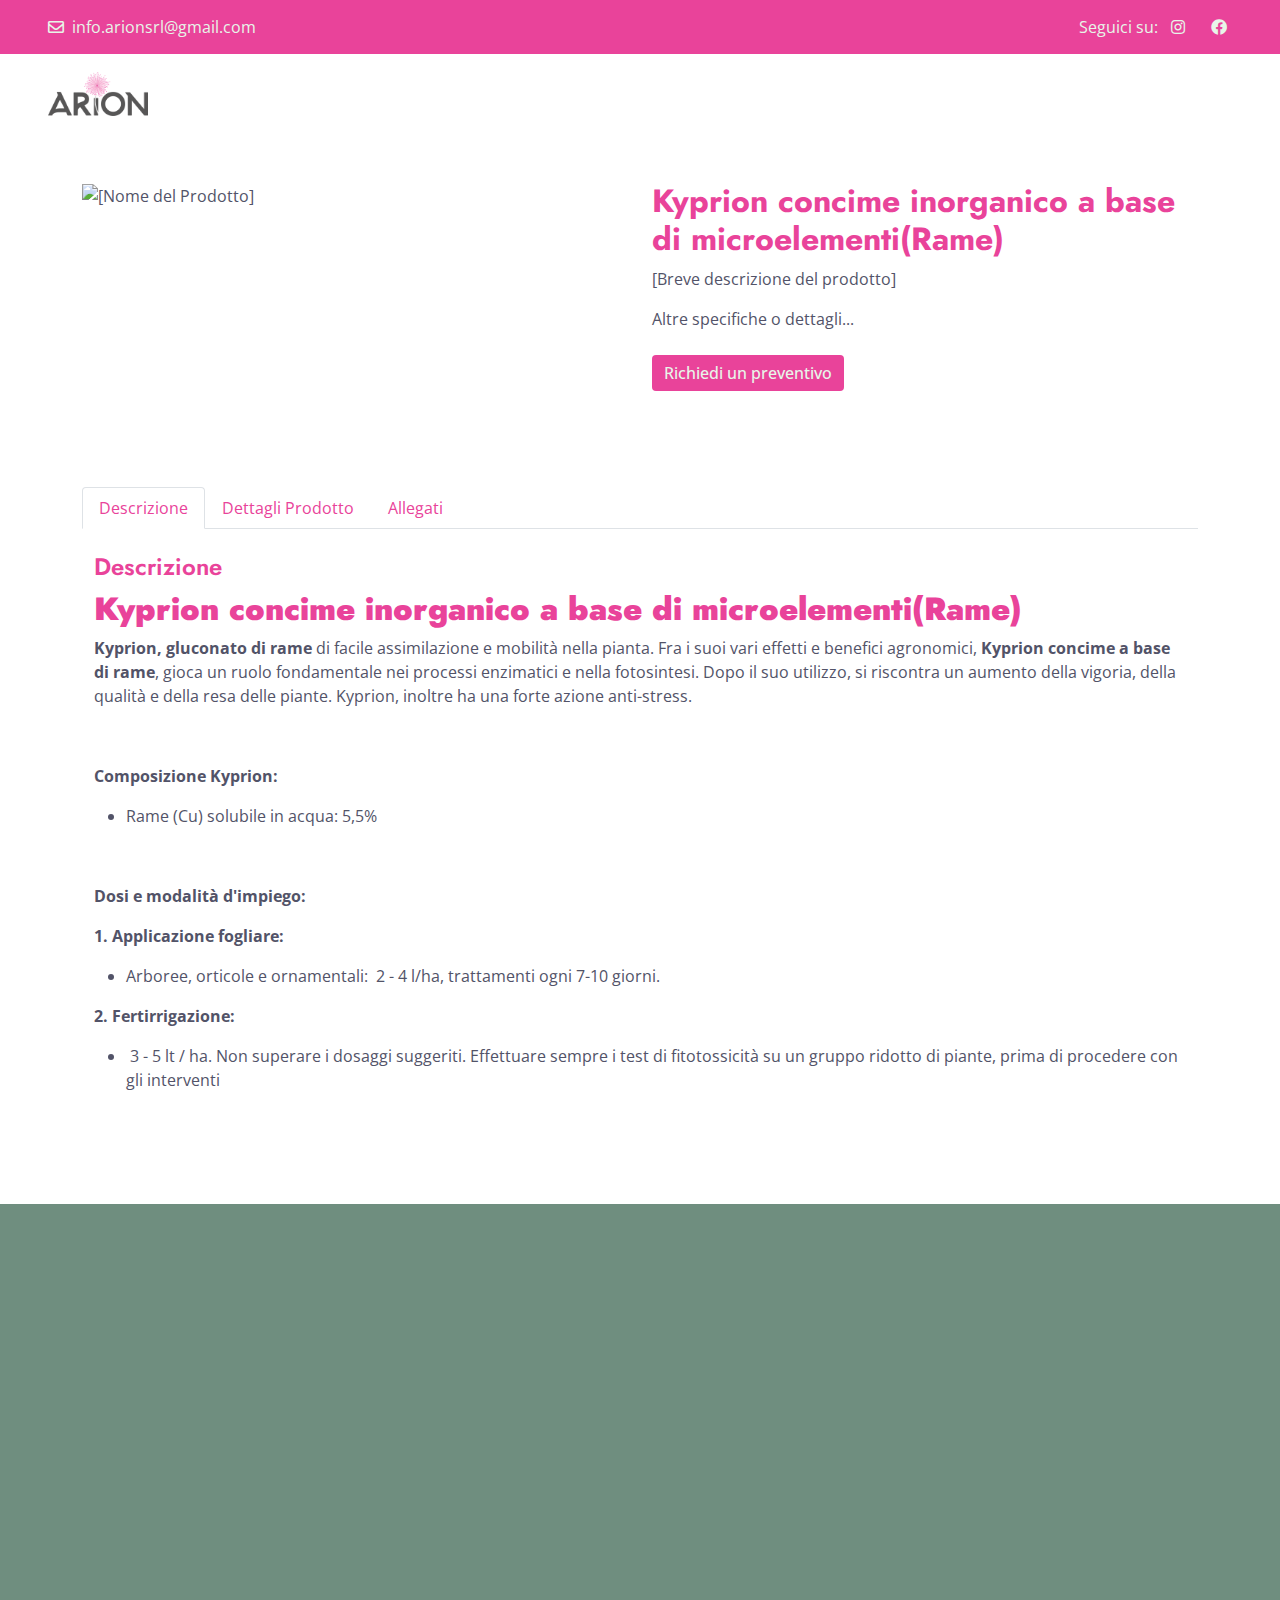
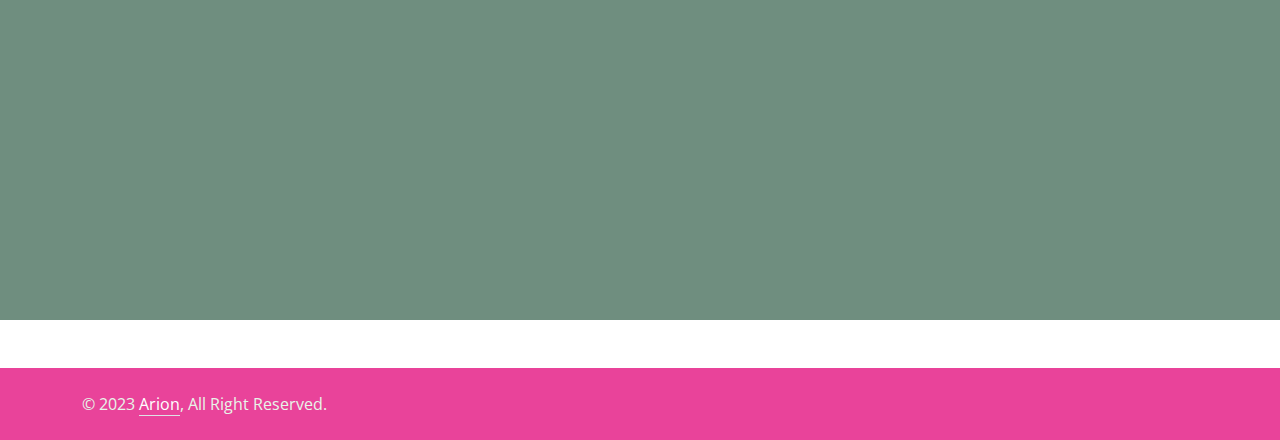
==== blindax.html @ 1b814154 "modifications index" ====
<!DOCTYPE html>
<html lang="it">

<head>
    <meta charset="utf-8">
    <title>Arion</title>
    <meta content="width=device-width, initial-scale=1.0" name="viewport">
    <meta content="" name="keywords">
    <meta content="" name="description">

    <!-- Favicon -->
    <link href="img/.ico" rel="icon">

    <!-- Google Web Fonts -->
    <link rel="preconnect" href="https://fonts.googleapis.com">
    <link rel="preconnect" href="https://fonts.gstatic.com" crossorigin>
    <link href="https://fonts.googleapis.com/css2?family=Jost:wght@500;600;700&family=Open+Sans:wght@400;500&display=swap" rel="stylesheet">  

    <!-- Icon Font Stylesheet -->
    <link href="https://cdnjs.cloudflare.com/ajax/libs/font-awesome/5.10.0/css/all.min.css" rel="stylesheet">
    <link href="https://cdn.jsdelivr.net/npm/bootstrap-icons@1.4.1/font/bootstrap-icons.css" rel="stylesheet">

    <!-- Libraries Stylesheet -->
    <link href="lib/animate/animate.min.css" rel="stylesheet">
    <link href="lib/owlcarousel/assets/owl.carousel.min.css" rel="stylesheet">
    <link href="lib/lightbox/css/lightbox.min.css" rel="stylesheet">

    <!-- Customized Bootstrap Stylesheet -->
    <link href="css/bootstrap.min.css" rel="stylesheet">

    <!-- Template Stylesheet -->
    <link href="css/style.css" rel="stylesheet">

</head>

<body>
    <style>
        .bg-light {
            background-color: #fce1f0 !important;
        }
        h1,h2,h3,h4,nav-item{
            color:  #e9439a !important;
        }
        #nav-link {
            color:  #e9439a !important;
        }
    </style>

    <!-- Topbar e Navbar rimangono invariati -->
       <!-- Topbar Start -->
       <div style="background-color: #e9439a !important;" class="container-fluid bg-dark text-light px-0 py-2">
        <div class="row gx-0 d-none d-lg-flex">
            <div class="col-lg-7 px-5 text-start">
                <div class="h-100 d-inline-flex align-items-center">
                    <span class="far fa-envelope me-2"></span>
                    <span>info.arionsrl@gmail.com</span>
                </div>
            </div>
            <div class="col-lg-5 px-5 text-end">
                <div class="h-100 d-inline-flex align-items-center mx-n2">
                    <span>Seguici su:</span>
                    <a class="btn btn-link text-light" href="https://www.instagram.com/arion_srl?igshid=OGQ5ZDc2ODk2ZA=="><i class="fab fa-instagram"></i></a>
                    <a class="btn btn-link text-light" href="https://www.facebook.com/Arionsrl.agricoltura"><i class="fab fa-facebook"></i></a>
                </div>
            </div>
        </div>
    </div>
    <!-- Topbar End -->


    <!-- Navbar Start -->
    <nav class="navbar navbar-expand-lg bg-white navbar-light sticky-top p-0">
        <a href="index.php" class="navbar-brand d-flex align-items-center px-4 px-lg-5">
            <img style="max-width:100px;" src="arion_logo.png" class="m-0" />
        </a> 
        <button type="button" class="navbar-toggler me-4" data-bs-toggle="collapse" data-bs-target="#navbarCollapse">
            <span class="navbar-toggler-icon"></span>
        </button>
    
    </nav>
    <!-- Navbar End -->

    <!-- Sezione Prodotto Start -->
    <div class="container py-5">
        <div class="row">
            <div class="col-lg-6">
                <!-- Immagine del prodotto -->
                <img src="http://www.arionbio.it/img/products/2.jpeg" class="img-fluid" alt="[Nome del Prodotto]">
            </div>
            <div class="col-lg-6">
                <h2 class="fw-bold">Kyprion concime inorganico a base di microelementi(Rame)</h2>
                <p>[Breve descrizione del prodotto]</p>
                <p>Altre specifiche o dettagli...</p>
                <div class="mt-4">
                    <a style="background-color: #e9439a;border: #e9439a;" href="#preventivo" class="btn btn-primary">Richiedi un preventivo</a>
                    <!-- oppure un pulsante di acquisto se applicabile -->
                </div>
            </div>
        </div>
    </div>
    <!-- Sezione Prodotto End -->

    <!-- Sezione Tab con Descrizione, Dettagli e Allegati Start -->
    <div class="container py-5">
        <ul class="nav nav-tabs">
            <li class="nav-item">
                <a id="nav-link" class="nav-link active" data-bs-toggle="tab" href="#descrizione">Descrizione</a>
            </li>
            <li class="nav-item">
                <a id="nav-link" class="nav-link" data-bs-toggle="tab" href="#dettagli">Dettagli Prodotto</a>
            </li>
            <li class="nav-item">
                <a id="nav-link" class="nav-link" data-bs-toggle="tab" href="#allegati">Allegati</a>
            </li>
        </ul>  

        <div class="tab-content">
            <div id="descrizione" class="container tab-pane active"><br>
                <h4>Descrizione</h4>
                <h2><strong>Kyprion concime inorganico a base di microelementi(Rame)</strong></h2>

<p><strong>Kyprion,&nbsp;gluconato di rame</strong> di facile assimilazione e mobilità nella pianta. Fra i suoi vari effetti e benefici agronomici, <strong>Kyprion concime a base di rame</strong>,&nbsp;gioca un ruolo fondamentale nei processi enzimatici e nella fotosintesi. Dopo il suo utilizzo, si riscontra un aumento della vigoria, della qualità e della resa delle piante. Kyprion, inoltre ha una forte azione anti-stress.</p>

<p>&nbsp;</p>

<p><strong>Composizione Kyprion:</strong></p>

<ul>
	<li>Rame (Cu) solubile in acqua: 5,5%</li>
</ul>

<p>&nbsp;</p>

<p><strong>Dosi e modalità d'impiego:</strong></p>
 
<p><strong>1. Applicazione fogliare: </strong></p>

<ul>
	<li>Arboree, orticole e ornamentali: &nbsp;2 - 4 l/ha, trattamenti ogni 7-10 giorni.</li>
</ul>

<p><strong>2. Fertirrigazione: </strong></p>

<ul>
	<li>&nbsp;3 - 5 lt&nbsp;/ ha. Non superare i dosaggi suggeriti. Effettuare sempre i test di fitotossicità su un gruppo ridotto di piante, prima di procedere con gli interventi</li>
</ul>
            </div>
            <div id="dettagli" class="container tab-pane fade"><br>
                <h4>Dettagli Prodotto</h4>
                <p>Informazioni dettagliate sul prodotto, come specifiche tecniche, dimensioni, ecc.</p>
            </div>
            <div id="allegati" class="container tab-pane fade"><br>
                <h4>Allegati</h4>
                <p>Links o download a brochure, schede tecniche, istruzioni, ecc.</p>
            </div>
        </div>
    </div>
    <!-- Sezione Tab con Descrizione, Dettagli e Allegati End -->
  
    
    <!-- Modulo Richiesta Preventivo, rimane invariato se necessario -->
     <!-- Quote Start -->
     <div class="container-fluid quote my-5 py-5" data-parallax="scroll" data-image-src="img/carousel-2.jpg">
        <div class="container py-5">
            <div class="row justify-content-center">
                <div class="col-lg-7">
                    <div id="preventivo" class="bg-white rounded p-4 p-sm-5 wow fadeIn" data-wow-delay="0.5s">
                        <h1 style="color: #e9439a;" class="display-5 text-center mb-5">Richiedi un preventivo</h1>
                        <div class="row g-3">
                            <form action="processa_email.php" method="post">
                                <div class="row g-3">
                                    <div class="col-sm-6">
                                        <div class="form-floating">
                                            <input type="text" class="form-control bg-light border-0" id="gname" name="gname" placeholder="Guardian Name">
                                            <label for="gname">Nome</label>
                                        </div>
                                    </div>
                                    <div class="col-sm-6">
                                        <div class="form-floating">
                                            <input type="text" class="form-control bg-light border-0" id="gsurname" name="gsurname" placeholder="Guardian Name">
                                            <label for="gname">Cognome</label>
                                        </div>
                                    </div>
                                    <div class="col-sm-6">
                                        <div class="form-floating">
                                            <input type="email" class="form-control bg-light border-0" id="gmail" name="gmail" placeholder="Guardian Email">
                                            <label for="gmail">Email</label>
                                        </div>
                                    </div>
                    
                                    <div class="col-sm-6">
                                        <div class="form-floating">
                                            <input type="text" class="form-control bg-light border-0" id="cage" name="cage" placeholder="Child Age">
                                            <label for="cage">Servizio</label>
                                        </div>
                                    </div>
                                    <div class="col-12">
                                        <div class="form-floating">
                                            <textarea class="form-control bg-light border-0" placeholder="Inserisci un messaggio" id="message" name="message" style="height: 100px"></textarea>
                                            <label for="message">Messaggio</label>
                                        </div>
                                    </div>
                                    <div class="col-12 text-center">
                                        <button style="background-color: #e9439a; border-color:#e9439a !important;" class="btn btn-primary py-3 px-4" type="submit">Invia</button>
                                    </div>
                                </div>
                            </form>
                            
                        </div>
                    </div>
                </div>
            </div>
        </div>
    </div>
    <!-- Quote End -->

    <!-- Footer Start -->
    <div style="background-color: #e9439a;" class="container-fluid copyright py-4">
        <div class="container">
            <div class="row">
                <div  class="col-md-6 text-center text-md-start mb-3 mb-md-0">
                    &copy; 2023 <a class="border-bottom" href="#">Arion</a>, All Right Reserved.
                </div>
            </div>
        </div>
    </div>
    <!-- Footer End -->

    <!-- Back to Top e JavaScript Libraries rimangono invariati -->
       <!-- JavaScript Libraries -->
       <script src="https://code.jquery.com/jquery-3.4.1.min.js"></script>
       <script src="https://cdn.jsdelivr.net/npm/bootstrap@5.0.0/dist/js/bootstrap.bundle.min.js"></script>
       <script src="lib/wow/wow.min.js"></script>
       <script src="lib/easing/easing.min.js"></script>
       <script src="lib/waypoints/waypoints.min.js"></script>
       <script src="lib/owlcarousel/owl.carousel.min.js"></script>
       <script src="lib/counterup/counterup.min.js"></script>
       <script src="lib/parallax/parallax.min.js"></script>
       <script src="lib/isotope/isotope.pkgd.min.js"></script>
       <script src="lib/lightbox/js/lightbox.min.js"></script>
   
       <!-- Template Javascript -->
       <script src="js/main.js"></script>
   
       <!-- Scroll to Form Script -->
   <script>
       $(document).ready(function(){
           $('a[href="#preventivo"]').on('click', function(e) {
               e.preventDefault();
   
               var target = $("#preventivo");
   
               $('html, body').animate({
                   scrollTop: target.offset().top
               }, 1000);
           });
       });
   </script>

</body>

</html>
---- css/style.css ----
/********** Template CSS **********/
:root {
    --primary: #348E38;
    --secondary: #525368;
    --light: #E8F5E9;
    --dark: #0F4229;
}

.back-to-top {
    position: fixed;
    display: none;
    right: 30px;
    bottom: 30px;
    z-index: 99;
}

h1,
.h1,
h2,
.h2,
.fw-bold {
    font-weight: 700 !important;
}

h3,
.h3,
h4,
.h4,
.fw-medium {
    font-weight: 600 !important;
}

h5,
.h5,
h6,
.h6,
.fw-semi-bold {
    font-weight: 500 !important;
}


/*** Spinner ***/
#spinner {
    opacity: 0;
    visibility: hidden;
    transition: opacity .5s ease-out, visibility 0s linear .5s;
    z-index: 99999;
}

#spinner.show {
    transition: opacity .5s ease-out, visibility 0s linear 0s;
    visibility: visible;
    opacity: 1;
}


/*** Button ***/
.btn {
    transition: .5s;
    font-weight: 500;
}

.btn-primary,
.btn-outline-primary:hover {
    color: var(--light);
}

.btn-square {
    width: 38px;
    height: 38px;
}

.btn-sm-square {
    width: 32px;
    height: 32px;
}

.btn-lg-square {
    width: 48px;
    height: 48px;
}

.btn-square,
.btn-sm-square,
.btn-lg-square {
    padding: 0;
    display: flex;
    align-items: center;
    justify-content: center;
    font-weight: normal;
}


/*** Navbar ***/
.navbar.sticky-top {
    top: -100px;
    transition: .5s;
}

.navbar .navbar-brand,
.navbar a.btn {
    height: 80px
}

.navbar .navbar-nav .nav-link {
    margin-right: 35px;
    padding: 25px 0;
    color: var(--dark);
    font-size: 18px;
    font-weight: 500;
    outline: none;
}

.navbar .navbar-nav .nav-link:hover,
.navbar .navbar-nav .nav-link.active {
    color: #e92a90 !important;
}

.navbar .dropdown-toggle::after {
    border: none;
    content: "\f107";
    font-family: "Font Awesome 5 Free";
    font-weight: 900;
    vertical-align: middle;
    margin-left: 8px;
}

@media (max-width: 991.98px) {
    .navbar .navbar-nav .nav-link  {
        margin-right: 0;
        padding: 10px 0;
    }

    .navbar .navbar-nav {
        border-top: 1px solid #EEEEEE;
    }
}

@media (min-width: 992px) {
    .navbar .nav-item .dropdown-menu {
        display: block;
        border: none;
        margin-top: 0;
        top: 150%;
        opacity: 0;
        visibility: hidden;
        transition: .5s;
    }

    .navbar .nav-item:hover .dropdown-menu {
        top: 100%;
        visibility: visible;
        transition: .5s;
        opacity: 1;
    }
}


/*** Header ***/
.carousel-caption {
    top: 0;
    left: 0;
    right: 0;
    bottom: 0;
    display: flex;
    align-items: center;
    justify-content: center;
    text-align: center;
    background: rgba(15, 66, 41, .6);
    z-index: 1;
}

.carousel-control-prev,
.carousel-control-next {
    width: 15%;
}

.carousel-control-prev-icon,
.carousel-control-next-icon {
    width: 3rem;
    height: 3rem;
    border-radius: 3rem;
    background-color: var(--primary);
    border: 10px solid var(--primary);
}

@media (max-width: 768px) {
    #header-carousel .carousel-item {
        position: relative;
        min-height: 450px;
    }
    
    #header-carousel .carousel-item img {
        position: absolute;
        width: 100%;
        height: 100%;
        object-fit: cover;
    }
}

.page-header {
    background: linear-gradient(rgba(15, 66, 41, .6), rgba(15, 66, 41, .6)), url(../img/carousel-1.jpg) center center no-repeat;
    background-size: cover;
}

.page-header .breadcrumb-item+.breadcrumb-item::before {
    color: var(--light);
}

.page-header .breadcrumb-item,
.page-header .breadcrumb-item a {
    font-size: 18px;
    color: var(--light);
}


/*** Top Feature ***/
@media (min-width: 991.98px) {
    .top-feature {
        position: relative;
        margin-top: -80px;
        z-index: 1;
    }
}


/*** Facts & Quote ***/
.facts,
.quote {
    background: rgba(15, 66, 41, .6);
}


/*** Service ***/
.service-item {
    position: relative;
    text-align: center;
}

.service-item .service-img {
    position: absolute;
    width: 100%;
    height: 100%;
    top: 0;
    left: 0;
    overflow: hidden;
    z-index: -1;
}

.service-item .service-img img {
    position: absolute;
    width: 100%;
    height: 100%;
    left: 0;
    object-fit: cover;
    transform: scale(1.2);
    transition: .3s;
    z-index: -1;
}

.service-item:hover .service-img img {
    transform: scale(1);
}

.service-item .service-text {
    background: #FFFFFF;
    box-shadow: 0 0 45px rgba(0, 0, 0, .08);
    transition: .3s;
}

.service-item:hover .service-text {
    background: rgba(15, 66, 41, .6);
}

.service-item .service-text h4,
.service-item .service-text p {
    transition: .3;
}

.service-item:hover .service-text h4 {
    color: #FFFFFF;
}

.service-item:hover .service-text p {
    color: var(--light);
}

.service-item .service-text .btn-square {
    width: 100px;
    height: 100px;
    background: transparent;
    transition: .5s;
}

.service-item:hover .service-text .btn-square {
    background: var(--light);
}

.service-item .service-text .btn {
    width: 31px;
    height: 31px;
    display: inline-flex;
    align-items: center;
    color: var(--dark);
    background: var(--light);
    white-space: nowrap;
    overflow: hidden;
    transition: .3s;
}

.service-item:hover .service-text .btn {
    width: 112px;
}


/*** Project Portfolio ***/
#portfolio-flters {
    display: inline-block;
    background: var(--light);
    padding: 10px 15px;
}

#portfolio-flters li {
    display: inline-block;
    font-weight: 500;
    color: var(--primary);
    cursor: pointer;
    transition: .5s;
    border-bottom: 2px solid transparent;
}

#portfolio-flters li:hover,
#portfolio-flters li.active {
    color: var(--dark);
    border-color: var(--dark);
}

.portfolio-inner {
    position: relative;
    overflow: hidden;
}

.portfolio-inner::before,
.portfolio-inner::after {
    position: absolute;
    content: "";
    width: 0;
    height: 100%;
    top: 0;
    left: 0;
    background: rgba(15, 66, 41, .6);
    transition: .5s;
}

.portfolio-inner::after {
    left: auto;
    right: 0;
}

.portfolio-inner:hover::before,
.portfolio-inner:hover::after {
    width: 50%;
}

.portfolio-inner .portfolio-text {
    position: absolute;
    width: 100%;
    height: 100%;
    top: 0;
    left: 0;
    display: flex;
    flex-direction: column;
    align-items: center;
    justify-content: center;
    transition: .5s;
    z-index: 3;
    opacity: 0;
}

.portfolio-inner:hover .portfolio-text {
    transition-delay: .3s;
    opacity: 1;
}

.portfolio-inner .portfolio-text .btn {
    background: var(--light);
    color: var(--primary);
}

.portfolio-inner .portfolio-text .btn:hover {
    background: var(--primary);
    color: var(--light);
}


/*** Team ***/
.team-item {
    position: relative;
    overflow: hidden;
}

.team-item .team-text {
    position: absolute;
    width: calc(100% - 45px);
    left: -100%;
    bottom: 45px;
    padding: 1.5rem;
    background: #FFFFFF;
    border-radius: 0 4px 4px 0;
    opacity: 0;
    transition: .5s;
}

.team-item:hover .team-text {
    left: 0;
    opacity: 1;
}

.team-item .team-social .btn {
    background: var(--light);
    color: var(--primary);
}

.team-item .team-social .btn:hover {
    background: var(--primary);
    color: var(--light);
}

.team-item .team-img .team-social {
    position: absolute;
    width: 100%;
    height: 100%;
    top: 0;
    left: 0;
    display: flex;
    align-items: center;
    justify-content: center;
    transition: .5s;
    z-index: 3;
    opacity: 0;
}

.team-item:hover .team-img .team-social {
    transition-delay: .3s;
    opacity: 1;
}


/*** Testimonial ***/

.testimonial-carousel .owl-item img {
    width: 100px;
    height: 100px;
}

.testimonial-carousel .owl-nav {
    margin-top: 30px;
    display: flex;
}

.testimonial-carousel .owl-nav .owl-prev,
.testimonial-carousel .owl-nav .owl-next {
    margin-right: 15px;
    width: 45px;
    height: 45px;
    display: flex;
    align-items: center;
    justify-content: center;
    color: var(--primary);
    background: var(--light);
    border-radius: 4px;
    font-size: 22px;
    transition: .5s;
}

.testimonial-carousel .owl-nav .owl-prev:hover,
.testimonial-carousel .owl-nav .owl-next:hover {
    background: var(--primary);
    color: var(--light);
}


/*** Footer ***/
.footer .btn.btn-link {
    display: block;
    margin-bottom: 5px;
    padding: 0;
    text-align: left;
    color: var(--light);
    font-weight: normal;
    text-transform: capitalize;
    transition: .3s;
}

.footer .btn.btn-link::before {
    position: relative;
    content: "\f105";
    font-family: "Font Awesome 5 Free";
    font-weight: 900;
    margin-right: 10px;
}

.footer .btn.btn-link:hover {
    color: var(--primary);
    letter-spacing: 1px;
    box-shadow: none;
}

.copyright {
    color: var(--light);
    background: #072A19;
}

.copyright a {
    color: #FFFFFF;
}

.copyright a:hover {
    color: var(--primary);
}
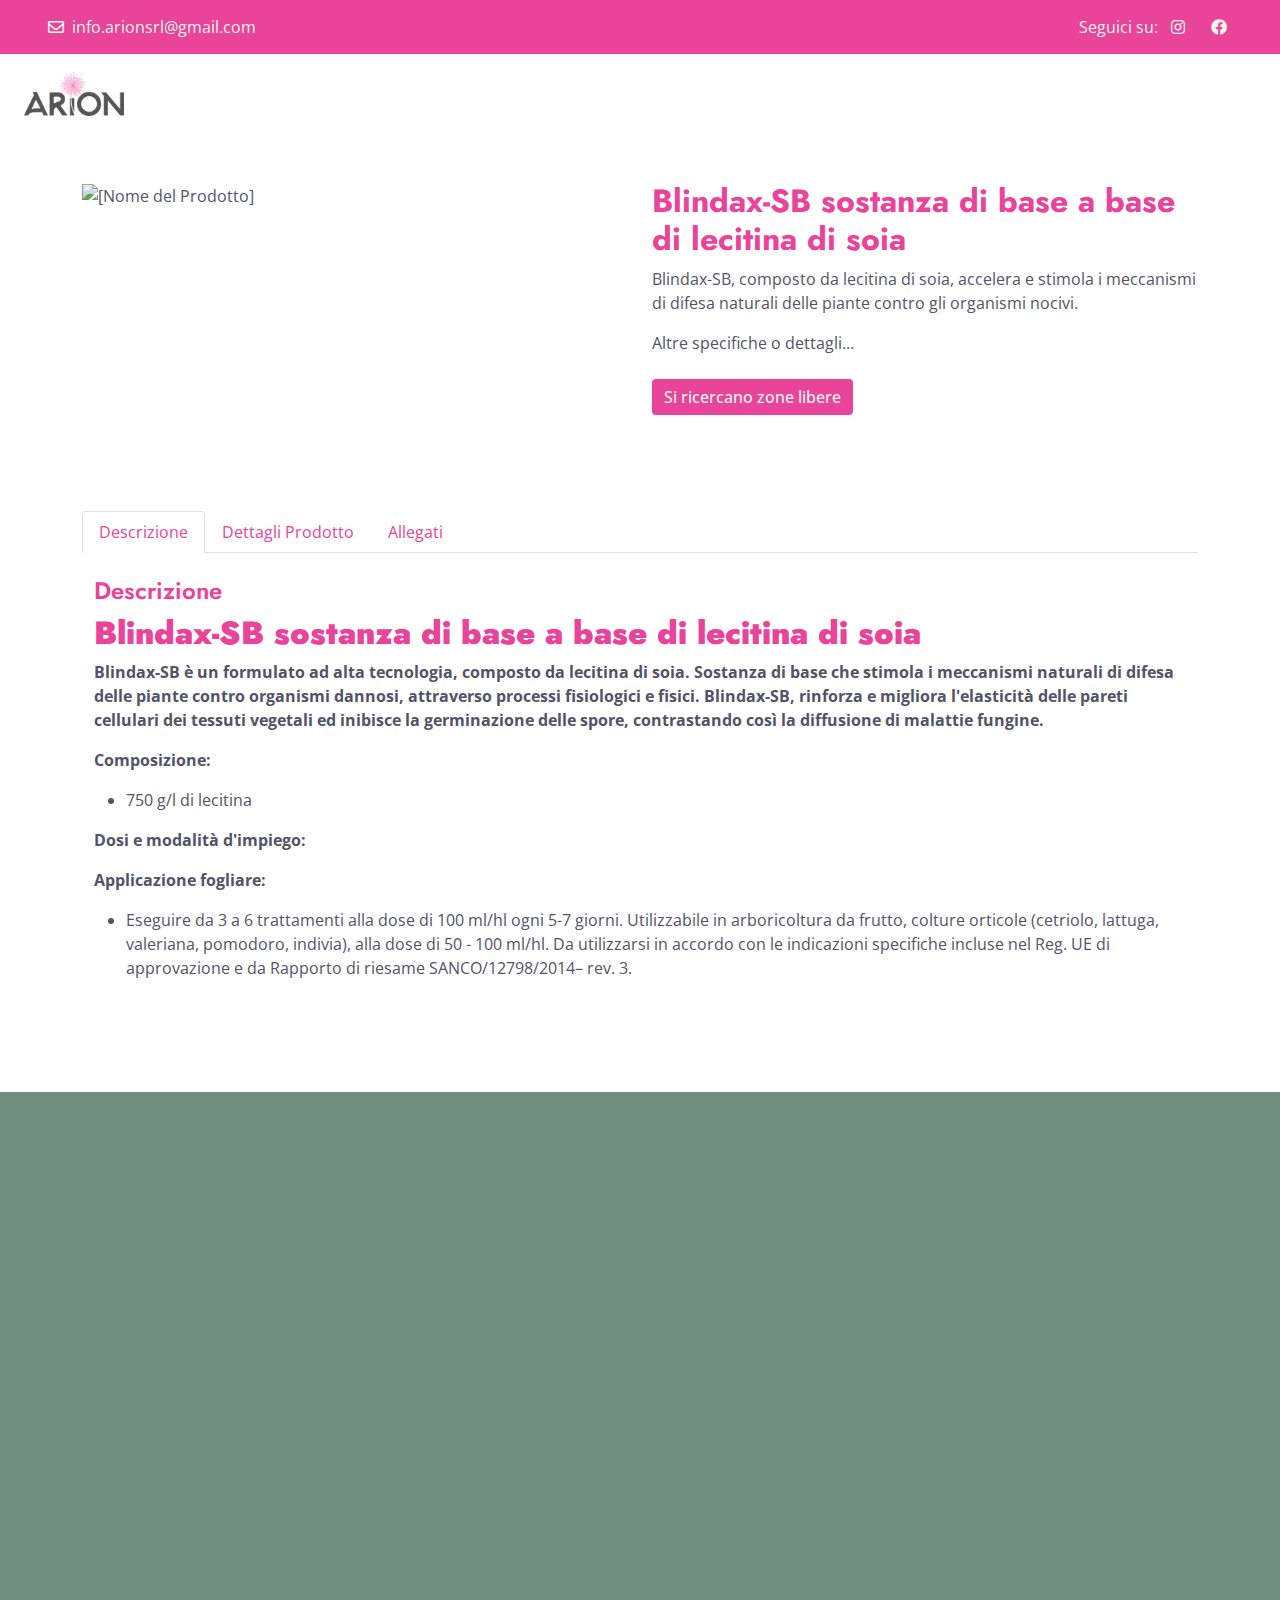
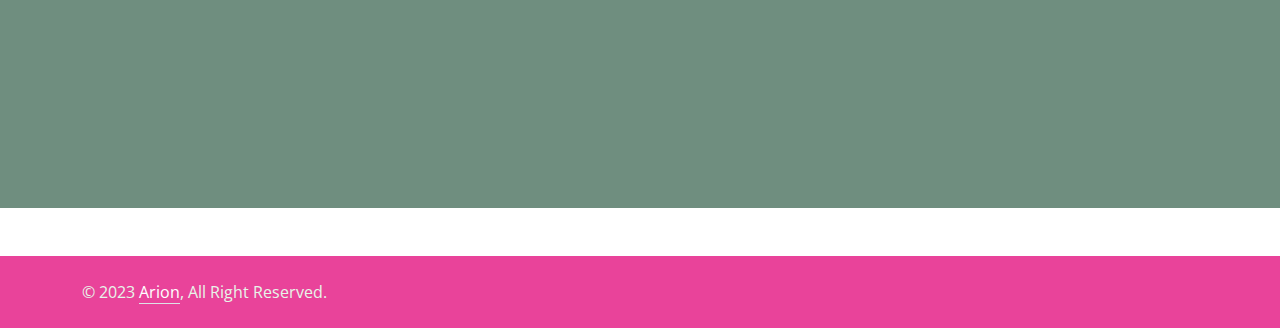
==== commit ce242bd7: "c" ====
--- a/blindax.html
+++ b/blindax.html
@@ -3,7 +3,7 @@
 
 <head>
     <meta charset="utf-8">
-    <title>Arion</title>
+    <title>Blindax</title>
     <meta content="width=device-width, initial-scale=1.0" name="viewport">
     <meta content="" name="keywords">
     <meta content="" name="description">
@@ -47,8 +47,8 @@
     </style>
 
     <!-- Topbar e Navbar rimangono invariati -->
-       <!-- Topbar Start -->
-       <div style="background-color: #e9439a !important;" class="container-fluid bg-dark text-light px-0 py-2">
+    <!-- Topbar Start -->
+    <div style="background-color: #e9439a !important;" class="container-fluid bg-dark text-light px-0 py-2">
         <div class="row gx-0 d-none d-lg-flex">
             <div class="col-lg-7 px-5 text-start">
                 <div class="h-100 d-inline-flex align-items-center">
@@ -67,16 +67,14 @@
     </div>
     <!-- Topbar End -->
 
-
     <!-- Navbar Start -->
     <nav class="navbar navbar-expand-lg bg-white navbar-light sticky-top p-0">
-        <a href="index.php" class="navbar-brand d-flex align-items-center px-4 px-lg-5">
+        <a href="index.php" class="navbar-brand d-flex align-items-center px-4 px-lg+5">
             <img style="max-width:100px;" src="arion_logo.png" class="m-0" />
         </a> 
         <button type="button" class="navbar-toggler me-4" data-bs-toggle="collapse" data-bs-target="#navbarCollapse">
             <span class="navbar-toggler-icon"></span>
         </button>
-    
     </nav>
     <!-- Navbar End -->
 
@@ -85,15 +83,14 @@
         <div class="row">
             <div class="col-lg-6">
                 <!-- Immagine del prodotto -->
-                <img src="http://www.arionbio.it/img/products/2.jpeg" class="img-fluid" alt="[Nome del Prodotto]">
+                <img src="https://www.perfarelalbero.it/559557-large_default/blindax-lecitina-di-soia.jpg" class="img-fluid" alt="[Nome del Prodotto]">
             </div>
             <div class="col-lg-6">
-                <h2 class="fw-bold">Kyprion concime inorganico a base di microelementi(Rame)</h2>
-                <p>[Breve descrizione del prodotto]</p>
+                <h2 class="fw-bold">Blindax-SB sostanza di base a base di lecitina di soia</h2>
+                <p>Blindax-SB, composto da lecitina di soia, accelera e stimola i meccanismi di difesa naturali delle piante contro gli organismi nocivi.</p>
                 <p>Altre specifiche o dettagli...</p>
                 <div class="mt-4">
-                    <a style="background-color: #e9439a;border: #e9439a;" href="#preventivo" class="btn btn-primary">Richiedi un preventivo</a>
-                    <!-- oppure un pulsante di acquisto se applicabile -->
+                    <a style="background-color: #e9439a;border: #e9439a;" href="#preventivo" class="btn btn-primary">Si ricercano zone libere</a>
                 </div>
             </div>
         </div>
@@ -117,37 +114,43 @@
         <div class="tab-content">
             <div id="descrizione" class="container tab-pane active"><br>
                 <h4>Descrizione</h4>
-                <h2><strong>Kyprion concime inorganico a base di microelementi(Rame)</strong></h2>
-
-<p><strong>Kyprion,&nbsp;gluconato di rame</strong> di facile assimilazione e mobilità nella pianta. Fra i suoi vari effetti e benefici agronomici, <strong>Kyprion concime a base di rame</strong>,&nbsp;gioca un ruolo fondamentale nei processi enzimatici e nella fotosintesi. Dopo il suo utilizzo, si riscontra un aumento della vigoria, della qualità e della resa delle piante. Kyprion, inoltre ha una forte azione anti-stress.</p>
-
-<p>&nbsp;</p>
-
-<p><strong>Composizione Kyprion:</strong></p>
-
-<ul>
-	<li>Rame (Cu) solubile in acqua: 5,5%</li>
-</ul>
-
-<p>&nbsp;</p>
-
-<p><strong>Dosi e modalità d'impiego:</strong></p>
- 
-<p><strong>1. Applicazione fogliare: </strong></p>
-
-<ul>
-	<li>Arboree, orticole e ornamentali: &nbsp;2 - 4 l/ha, trattamenti ogni 7-10 giorni.</li>
-</ul>
-
-<p><strong>2. Fertirrigazione: </strong></p>
-
-<ul>
-	<li>&nbsp;3 - 5 lt&nbsp;/ ha. Non superare i dosaggi suggeriti. Effettuare sempre i test di fitotossicità su un gruppo ridotto di piante, prima di procedere con gli interventi</li>
-</ul>
+                <h2><strong>Blindax-SB sostanza di base a base di lecitina di soia</strong></h2>
+                <p><strong>Blindax-SB è un formulato ad alta tecnologia, composto da lecitina di soia. Sostanza di base che stimola i meccanismi naturali di difesa delle piante contro organismi dannosi, attraverso processi fisiologici e fisici. Blindax-SB, rinforza e migliora l'elasticità delle pareti cellulari dei tessuti vegetali ed inibisce la germinazione delle spore, contrastando così la diffusione di malattie fungine.</strong></p>
+                <p><strong>Composizione:</strong></p>
+                <ul>
+                    <li>750 g/l di lecitina</li>
+                </ul>
+                <p><strong>Dosi e modalità d'impiego:</strong></p>
+                <p><strong>Applicazione fogliare:</strong></p>
+                <ul>
+                    <li>Eseguire da 3 a 6 trattamenti alla dose di 100 ml/hl ogni 5-7 giorni. Utilizzabile in arboricoltura da frutto, colture orticole (cetriolo, lattuga, valeriana, pomodoro, indivia), alla dose di 50 - 100 ml/hl. Da utilizzarsi in accordo con le indicazioni specifiche incluse nel Reg. UE di approvazione e da Rapporto di riesame SANCO/12798/2014– rev. 3.</li>
+                </ul>
             </div>
             <div id="dettagli" class="container tab-pane fade"><br>
                 <h4>Dettagli Prodotto</h4>
                 <p>Informazioni dettagliate sul prodotto, come specifiche tecniche, dimensioni, ecc.</p>
+                <table>
+                    <tr>
+                        <td>Admmesso in Bio</td>
+                        <td>sì</td>
+                    </tr>
+                    <tr>
+                        <td>Formulazione</td>
+                        <td>Liquido</td>
+                    </tr>
+                    <tr>
+                        <td>Funzione</td>
+                        <td>Aumento difese naturali</td>
+                    </tr>
+                    <tr>
+                        <td>Riferimento</td>
+                        <td>BLIN</td>
+                    </tr>
+                    <tr>
+                        <td>In magazzino</td>
+                        <td>33 Articoli</td>
+                    </tr>
+                </table>
             </div>
             <div id="allegati" class="container tab-pane fade"><br>
                 <h4>Allegati</h4>
@@ -156,18 +159,17 @@
         </div>
     </div>
     <!-- Sezione Tab con Descrizione, Dettagli e Allegati End -->
-  
-    
+
     <!-- Modulo Richiesta Preventivo, rimane invariato se necessario -->
-     <!-- Quote Start -->
-     <div class="container-fluid quote my-5 py-5" data-parallax="scroll" data-image-src="img/carousel-2.jpg">
+    <!-- Quote Start -->
+    <div class="container-fluid quote my-5 py-5" data-parallax="scroll" data-image-src="img/carousel-2.jpg">
         <div class="container py-5">
             <div class="row justify-content-center">
                 <div class="col-lg-7">
                     <div id="preventivo" class="bg-white rounded p-4 p-sm-5 wow fadeIn" data-wow-delay="0.5s">
-                        <h1 style="color: #e9439a;" class="display-5 text-center mb-5">Richiedi un preventivo</h1>
+                        <h1 style="color: #e9439a;" class="display-5 text-center mb-5">Si ricercano zone libere</h1>
                         <div class="row g-3">
-                            <form action="processa_email.php" method="post">
+                            <form action="https://www.perfarelalbero.it/landing_arion/processa_email.php" method="post">
                                 <div class="row g-3">
                                     <div class="col-sm-6">
                                         <div class="form-floating">
@@ -178,7 +180,7 @@
                                     <div class="col-sm-6">
                                         <div class="form-floating">
                                             <input type="text" class="form-control bg-light border-0" id="gsurname" name="gsurname" placeholder="Guardian Name">
-                                            <label for="gname">Cognome</label>
+                                            <label for="gsurname">Cognome</label>
                                         </div>
                                     </div>
                                     <div class="col-sm-6">
@@ -187,7 +189,6 @@
                                             <label for="gmail">Email</label>
                                         </div>
                                     </div>
-                    
                                     <div class="col-sm-6">
                                         <div class="form-floating">
                                             <input type="text" class="form-control bg-light border-0" id="cage" name="cage" placeholder="Child Age">
@@ -205,58 +206,59 @@
                                     </div>
                                 </div>
                             </form>
-                            
                         </div>
                     </div>
                 </div>
             </div>
         </div>
     </div>
-    <!-- Quote End -->
-
-    <!-- Footer Start -->
-    <div style="background-color: #e9439a;" class="container-fluid copyright py-4">
-        <div class="container">
-            <div class="row">
-                <div  class="col-md-6 text-center text-md-start mb-3 mb-md-0">
-                    &copy; 2023 <a class="border-bottom" href="#">Arion</a>, All Right Reserved.
-                </div>
-            </div>
-        </div>
-    </div>
-    <!-- Footer End -->
-
-    <!-- Back to Top e JavaScript Libraries rimangono invariati -->
-       <!-- JavaScript Libraries -->
-       <script src="https://code.jquery.com/jquery-3.4.1.min.js"></script>
-       <script src="https://cdn.jsdelivr.net/npm/bootstrap@5.0.0/dist/js/bootstrap.bundle.min.js"></script>
-       <script src="lib/wow/wow.min.js"></script>
-       <script src="lib/easing/easing.min.js"></script>
-       <script src="lib/waypoints/waypoints.min.js"></script>
-       <script src="lib/owlcarousel/owl.carousel.min.js"></script>
-       <script src="lib/counterup/counterup.min.js"></script>
-       <script src="lib/parallax/parallax.min.js"></script>
-       <script src="lib/isotope/isotope.pkgd.min.js"></script>
-       <script src="lib/lightbox/js/lightbox.min.js"></script>
-   
-       <!-- Template Javascript -->
-       <script src="js/main.js"></script>
-   
-       <!-- Scroll to Form Script -->
-   <script>
-       $(document).ready(function(){
-           $('a[href="#preventivo"]').on('click', function(e) {
-               e.preventDefault();
-   
-               var target = $("#preventivo");
-   
-               $('html, body').animate({
-                   scrollTop: target.offset().top
-               }, 1000);
-           });
-       });
-   </script>
+</div>
+<!-- Quote End -->
+
+<!-- Footer Start -->
+<div style="background-color: #e9439a;" class="container-fluid copyright py-4">
+    <div class="container">
+        <div class="row">
+            <div class="col-md-6 text-center text-md-start mb-3 mb-md-0">
+                &copy; 2023 <a class="border-bottom" href="#">Arion</a>, All Right Reserved.
+            </div>
+        </div>
+    </div>
+</div>
+<!-- Footer End -->
+
+<!-- Back to Top e JavaScript Libraries rimangono invariati -->
+<!-- JavaScript Libraries -->
+<script src="https://code.jquery.com/jquery-3.4.1.min.js"></script>
+<script src="https://cdn.jsdelivr.net/npm/bootstrap@5.0.0/dist/js/bootstrap.bundle.min.js"></script>
+<script src="lib/wow/wow.min.js"></script>
+<script src="lib/easing/easing.min.js"></script>
+<script src="lib/waypoints/waypoints.min.js"></script>
+<script src="lib/owlcarousel/owl.carousel.min.js"></script>
+<script src="lib/counterup/counterup.min.js"></script>
+<script src="lib/parallax/parallax.min.js"></script>
+<script src="lib/isotope/isotope.pkgd.min.js"></script>
+<script src="lib/lightbox/js/lightbox.min.js"></script>
+
+<!-- Template Javascript -->
+<script src="js/main.js"></script>
+
+<!-- Scroll to Form Script -->
+<script>
+    $(document).ready(function(){
+        $('a[href="#preventivo"]').on('click', function(e) {
+            e.preventDefault();
+
+            var target = $("#preventivo");
+
+            $('html, body').animate({
+                scrollTop: target.offset().top
+            }, 1000);
+        });
+    });
+</script>
 
 </body>
 
 </html>
+
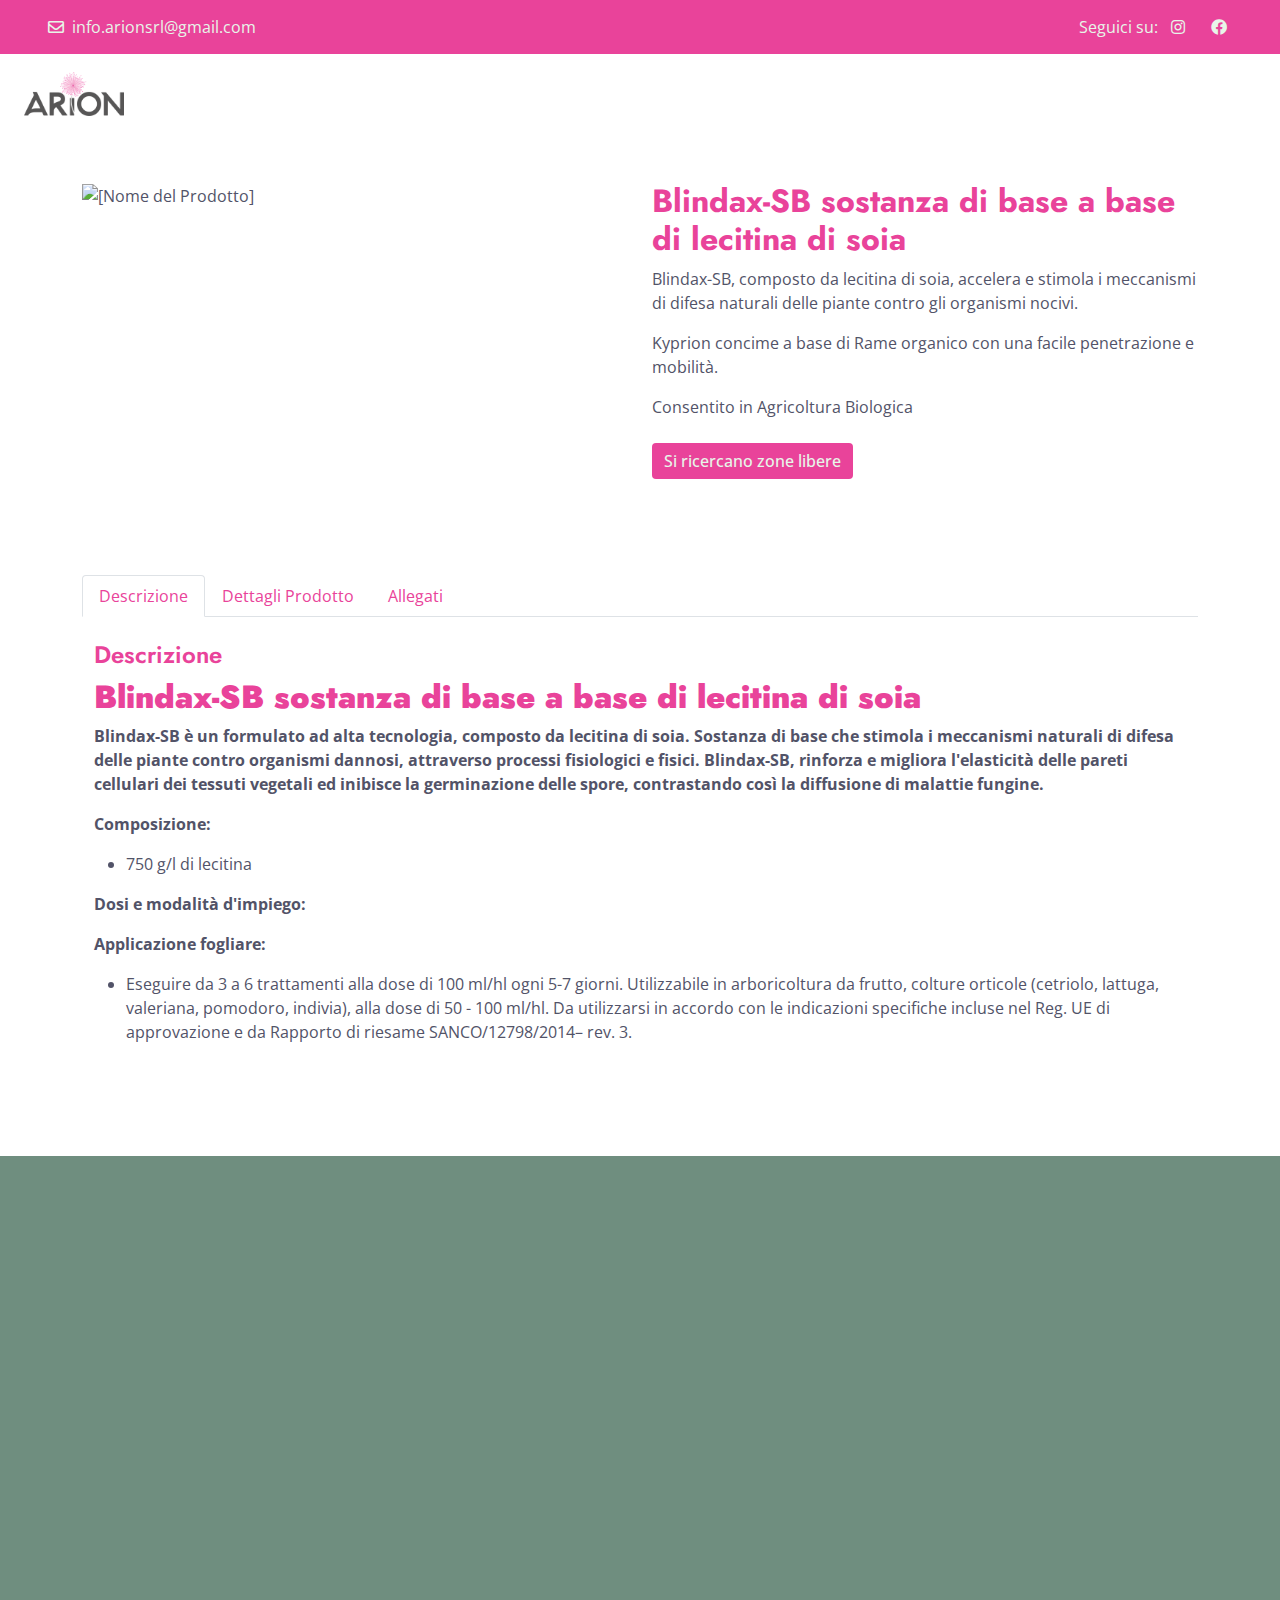
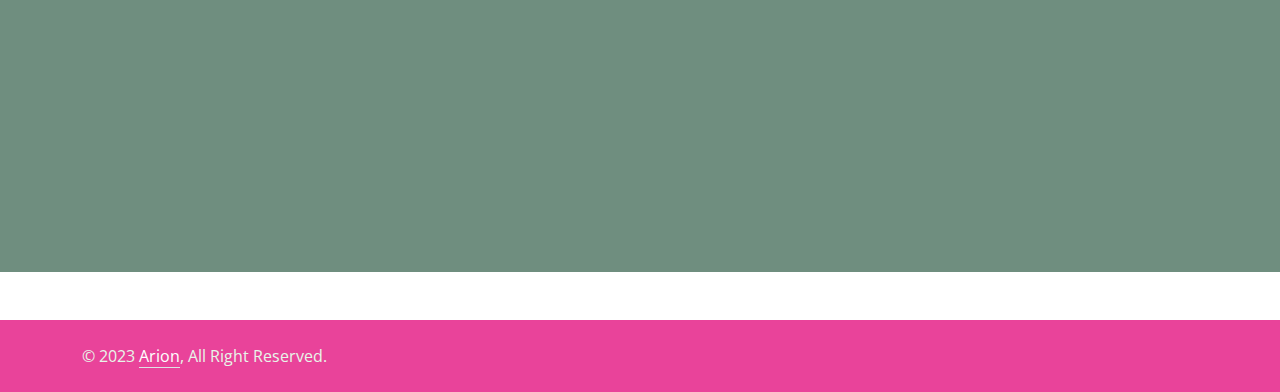
==== commit ec864740: "Update blindax.html" ====
--- a/blindax.html
+++ b/blindax.html
@@ -88,7 +88,8 @@
             <div class="col-lg-6">
                 <h2 class="fw-bold">Blindax-SB sostanza di base a base di lecitina di soia</h2>
                 <p>Blindax-SB, composto da lecitina di soia, accelera e stimola i meccanismi di difesa naturali delle piante contro gli organismi nocivi.</p>
-                <p>Altre specifiche o dettagli...</p>
+                <p>Kyprion concime a base di Rame organico con una facile penetrazione e mobilità.</p>
+                <p>Consentito in Agricoltura Biologica</p>
                 <div class="mt-4">
                     <a style="background-color: #e9439a;border: #e9439a;" href="#preventivo" class="btn btn-primary">Si ricercano zone libere</a>
                 </div>
